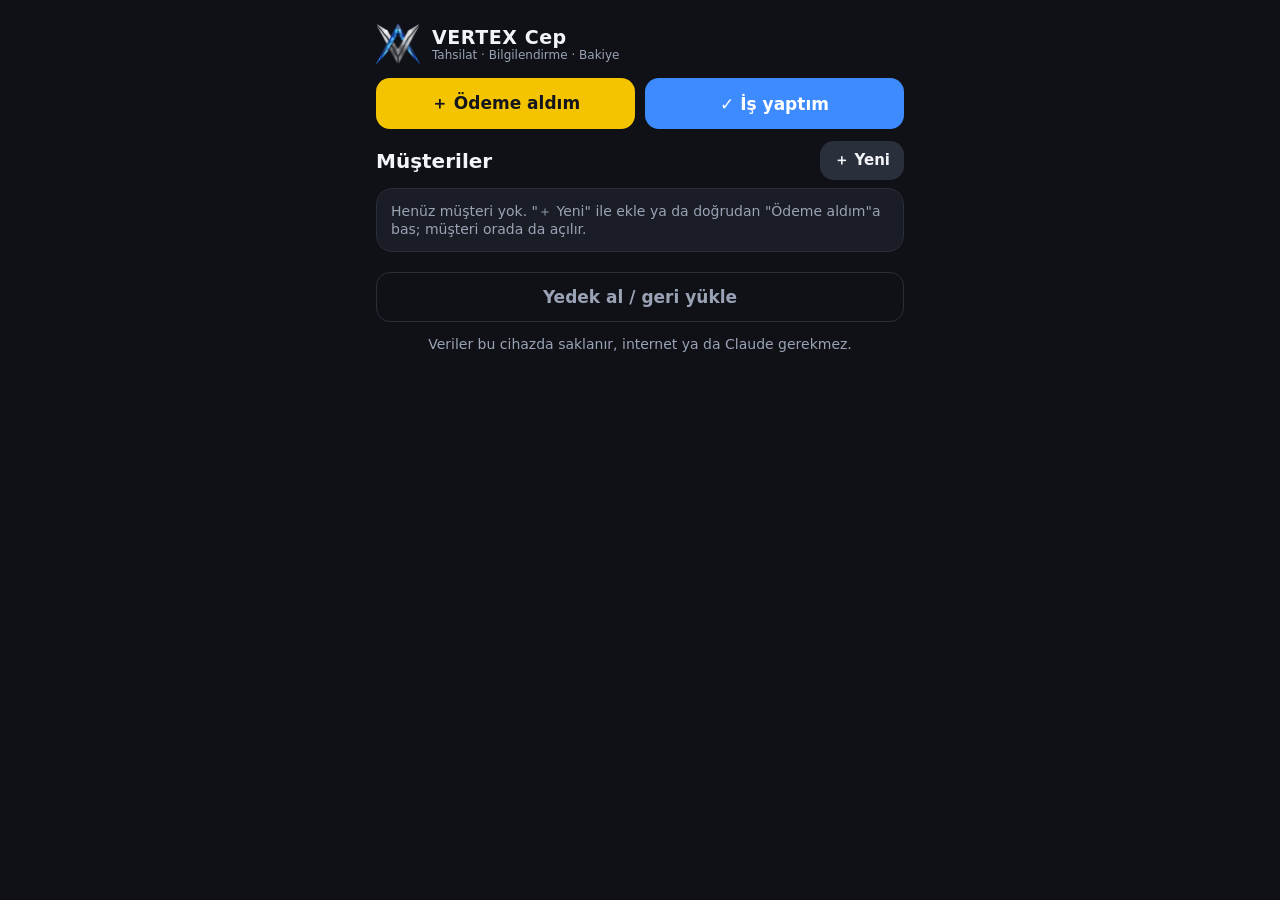
==== cep/index.html @ 3f2ba64d "VERTEX Cep: Claude'suz tahsilat bilgi belgesi, bilgilendirme ve bakiye sayfası Co-Authored-By: Claud" ====
<!doctype html>
<html lang="tr">
<head>
<meta charset="utf-8">
<meta name="viewport" content="width=device-width,initial-scale=1,viewport-fit=cover">
<meta name="apple-mobile-web-app-capable" content="yes">
<meta name="mobile-web-app-capable" content="yes">
<meta name="apple-mobile-web-app-title" content="VERTEX Cep">
<meta name="apple-mobile-web-app-status-bar-style" content="black-translucent">
<meta name="theme-color" content="#14161c">
<title>VERTEX Cep</title>
<link rel="manifest" href="manifest.json">
<link rel="apple-touch-icon" href="ikon-180.png">
<link rel="icon" href="ikon-192.png">
<style>
:root{--bg:#0f1116;--card:#1a1d25;--line:#2a2e39;--fg:#f2f4f8;--mut:#9aa3b5;--acc:#F5C400;--blue:#3E8BFF;--red:#ff6b6b;--ok:#3ddc97}
*{box-sizing:border-box;-webkit-tap-highlight-color:transparent}
html,body{margin:0;background:var(--bg);color:var(--fg);font-family:-apple-system,BlinkMacSystemFont,"SF Pro Text",system-ui,sans-serif;font-size:17px}
body{padding:env(safe-area-inset-top) 0 calc(24px + env(safe-area-inset-bottom))}
.wrap{max-width:560px;margin:0 auto;padding:14px 16px}
header{display:flex;align-items:center;gap:12px;padding:10px 0 14px}
header img{width:44px;height:40px;object-fit:contain}
header b{font-size:19px;letter-spacing:.03em}
header small{display:block;color:var(--mut);font-size:12px}
h2{font-size:20px;margin:6px 0 12px}
.card{background:var(--card);border:1px solid var(--line);border-radius:16px;padding:14px;margin-bottom:12px}
.row{display:flex;gap:10px;align-items:center}
.sp{flex:1}
.mut{color:var(--mut);font-size:14px}
.big{font-size:22px;font-weight:700}
.pos{color:var(--ok)}.neg{color:var(--red)}
button,.btn{font:inherit;border:0;border-radius:14px;padding:14px 16px;background:#2a2f3c;color:var(--fg);font-weight:600;width:100%;cursor:pointer}
button.pri{background:var(--acc);color:#14161c}
button.blue{background:var(--blue);color:#fff}
button.sm{width:auto;padding:10px 14px;font-size:15px}
button.ghost{background:transparent;border:1px solid var(--line);color:var(--mut)}
.grid2{display:grid;grid-template-columns:1fr 1fr;gap:10px}
label{display:block;color:var(--mut);font-size:13px;margin:12px 0 5px}
input,textarea,select{width:100%;font:inherit;color:var(--fg);background:#10131a;border:1px solid var(--line);border-radius:12px;padding:13px}
textarea{min-height:76px;resize:vertical}
.chips{display:flex;gap:8px;flex-wrap:wrap}
.chip{padding:10px 14px;border-radius:999px;border:1px solid var(--line);background:#10131a;color:var(--mut);font-weight:600;font-size:15px}
.chip.on{background:var(--acc);color:#14161c;border-color:var(--acc)}
.item{display:flex;gap:10px;align-items:center;padding:12px 0;border-top:1px solid var(--line)}
.item:first-child{border-top:0}
.tag{font-size:12px;padding:3px 8px;border-radius:8px;background:#2a2f3c;color:var(--mut)}
canvas.prev{width:100%;height:auto;border-radius:12px;background:#fff;display:block}
.top{display:flex;gap:8px;margin-bottom:12px}
.toast{position:fixed;left:50%;bottom:calc(24px + env(safe-area-inset-bottom));transform:translateX(-50%);background:#fff;color:#111;padding:12px 18px;border-radius:14px;font-weight:600;z-index:9;max-width:90%;text-align:center}
</style>
</head>
<body>
<div class="wrap" id="app"></div>
<script>
const LOGO = "[data-uri]";
const HV = { ad: "Murat Kulak", marka: "VERTEX flux", tel: "0532 394 84 07", adres: "Zafer Mah. Mithat Paşa Cad. Erek Apt. No: 98 Kat: 4, Kepez / Antalya" };
const TAG = "Yapay zekâ · Otomasyon · İş panelleri · 360° tur · Drone · Reels";
const KEY = "vxcep1";
let S = { musteriler: [], sayac: 0 };
try { const r = localStorage.getItem(KEY); if (r) S = JSON.parse(r); } catch (e) {}
const save = () => { try { localStorage.setItem(KEY, JSON.stringify(S)); } catch (e) { toast("Kaydedilemedi: depolama dolu/kapalı"); } };
const $ = (s, r = document) => r.querySelector(s);
const esc = (s) => String(s == null ? "" : s).replace(/[&<>"]/g, (c) => ({ "&": "&amp;", "<": "&lt;", ">": "&gt;", '"': "&quot;" }[c]));
const para = (n) => (Math.round(n * 100) / 100).toLocaleString("tr-TR", { minimumFractionDigits: Number.isInteger(Math.round(n * 100) / 100) ? 0 : 2, maximumFractionDigits: 2 }) + " TL";
const bugun = () => { const d = new Date(); return d.getFullYear() + "-" + String(d.getMonth() + 1).padStart(2, "0") + "-" + String(d.getDate()).padStart(2, "0"); };
const tr = (iso) => { const m = /^(\d{4})-(\d{2})-(\d{2})/.exec(iso || ""); return m ? m[3] + "." + m[2] + "." + m[1] : ""; };
const num = (v) => { const s = String(v == null ? "" : v).trim().replace(/\s/g, "").replace(/TL|₺/gi, ""); if (!s) return NaN; const t = /,\d{1,2}$/.test(s) ? s.replace(/\./g, "").replace(",", ".") : s.replace(/\.(?=\d{3}(\D|$))/g, "").replace(",", "."); return parseFloat(t); };
function toast(m) { const t = document.createElement("div"); t.className = "toast"; t.textContent = m; document.body.appendChild(t); setTimeout(() => t.remove(), 2600); }
const bak = (m, upto) => { let b = 0; (m.hareketler || []).forEach((h, i) => { if (upto !== undefined && i > upto) return; b += h.t === "odeme" ? h.tutar : -h.tutar; }); return Math.round(b * 100) / 100; };
const bakCls = (b) => (b < 0 ? "neg" : "pos");

/* ---------- ekranlar ---------- */
let V = { ekran: "ana" }, form = {};
function go(e, p) { V = Object.assign({ ekran: e }, p || {}); form = {}; render(); window.scrollTo(0, 0); }
function head() { return `<header><img src="${LOGO}" alt=""><div><b>VERTEX Cep</b><small>Tahsilat · Bilgilendirme · Bakiye</small></div><span class="sp"></span>${V.ekran !== "ana" ? `<button class="sm ghost" data-go="ana">‹ Ana</button>` : ""}</header>`; }
function render() { const a = $("#app"); a.innerHTML = head() + (V.ekran === "ana" ? ana() : V.ekran === "musteri" ? musteri() : V.ekran === "odeme" ? odemeForm() : V.ekran === "is" ? isForm() : V.ekran === "belge" ? belge() : V.ekran === "yedek" ? yedek() : V.ekran === "yeni" ? yeni() : ""); if (V.ekran === "belge") cizBelge(); }
function ana() {
  const L = S.musteriler;
  return `<div class="grid2" style="margin-bottom:12px"><button class="pri" data-go="odeme">＋ Ödeme aldım</button><button class="blue" data-go="is">✓ İş yaptım</button></div>
  <div class="row" style="margin:6px 0 8px"><h2 class="sp" style="margin:0">Müşteriler</h2><button class="sm" data-go="yeni">＋ Yeni</button></div>
  ${L.length ? L.map((m) => { const b = bak(m); return `<div class="card" data-go="musteri" data-id="${m.id}" style="cursor:pointer"><div class="row"><div class="sp"><b>${esc(m.ad)}</b><div class="mut">${(m.hareketler || []).length} kayıt${m.tel ? " · " + esc(m.tel) : ""}</div></div><div class="big ${bakCls(b)}">${para(b)}</div></div></div>`; }).join("") : `<div class="card mut">Henüz müşteri yok. "＋ Yeni" ile ekle ya da doğrudan "Ödeme aldım"a bas; müşteri orada da açılır.</div>`}
  <button class="ghost" data-go="yedek" style="margin-top:8px">Yedek al / geri yükle</button>
  <p class="mut" style="text-align:center">Veriler bu cihazda saklanır, internet ya da Claude gerekmez.</p>`;
}
function yeni() {
  return `<h2>Yeni müşteri</h2><div class="card"><label>Ad soyad / işletme</label><input id="f-ad" autocomplete="off"><label>WhatsApp numarası (isteğe bağlı)</label><input id="f-tel" inputmode="tel" placeholder="05xx xxx xx xx"><label>Not (isteğe bağlı)</label><input id="f-not"></div><button class="pri" data-act="musteriKaydet">Kaydet</button>`;
}
function musteri() {
  const m = S.musteriler.find((x) => x.id === V.id); if (!m) return go("ana"), "";
  const b = bak(m), H = m.hareketler || [];
  return `<div class="card"><div class="row"><div class="sp"><b style="font-size:20px">${esc(m.ad)}</b><div class="mut">${esc(m.tel || "numara yok")}${m.not ? " · " + esc(m.not) : ""}</div></div><button class="sm ghost" data-act="musteriDuzenle" data-id="${m.id}">Düzenle</button></div>
  <div class="mut" style="margin-top:10px">Güncel bakiye</div><div class="big ${bakCls(b)}">${para(b)}</div>${b < 0 ? `<div class="mut neg">Bakiye eksiye düştü: yeni ödeme gerekli</div>` : ""}</div>
  <div class="grid2" style="margin-bottom:12px"><button class="pri" data-go="odeme" data-id="${m.id}">＋ Ödeme aldım</button><button class="blue" data-go="is" data-id="${m.id}">✓ İş yaptım</button></div>
  <div class="card"><b>Hareketler</b>${H.length ? H.slice().map((h, i) => ({ h, i })).reverse().map(({ h, i }) => `<div class="item" data-go="belge" data-id="${m.id}" data-i="${i}" style="cursor:pointer"><div class="sp"><span class="tag">${h.t === "odeme" ? "Ödeme" : "İş"}</span> <b>${esc(h.t === "odeme" ? h.yontem : h.aciklama)}</b><div class="mut">${tr(h.tarih)} · belge ${esc(h.no)}</div></div><div style="text-align:right"><b class="${h.t === "odeme" ? "pos" : ""}">${h.t === "odeme" ? "+" : "−"}${para(h.tutar)}</b><div class="mut">›</div></div></div>`).join("") : `<div class="mut" style="padding-top:8px">Henüz hareket yok.</div>`}</div>
  <button class="ghost" data-act="musteriSil" data-id="${m.id}">Müşteriyi sil</button>`;
}
function musteriSecici(sel) {
  const L = S.musteriler;
  return `<label>Müşteri</label><select id="f-m">${L.map((m) => `<option value="${m.id}"${m.id === sel ? " selected" : ""}>${esc(m.ad)} (${para(bak(m))})</option>`).join("")}<option value="__yeni"${!L.length ? " selected" : ""}>＋ Yeni müşteri…</option></select><div id="yenibox" ${L.length && sel ? "hidden" : ""}><label>Yeni müşterinin adı soyadı / işletmesi</label><input id="f-yad" autocomplete="off"><label>WhatsApp numarası (isteğe bağlı)</label><input id="f-ytel" inputmode="tel" placeholder="05xx xxx xx xx"></div>`;
}
function odemeForm() {
  return `<h2>Ödeme aldım</h2><div class="card">${musteriSecici(V.id)}<label>Tutar (TL)</label><input id="f-tutar" inputmode="decimal" placeholder="örn. 5000"><label>Tarih</label><input id="f-tarih" type="date" value="${bugun()}"><label>Yöntem</label><div class="chips" id="yontem">${["Elden", "Havale / EFT", "Kart", "Diğer"].map((y, i) => `<span class="chip${i === 0 ? " on" : ""}" data-y="${y}">${y}</span>`).join("")}</div><label>Ne için? (isteğe bağlı)</label><input id="f-aciklama" placeholder="örn. Reels + drone paketi ön ödemesi"></div><button class="pri" data-act="odemeKaydet">Belgeyi hazırla</button>`;
}
function isForm() {
  return `<h2>İş yaptım · bakiyeden düş</h2><div class="card">${musteriSecici(V.id)}<label>Yapılan iş</label><textarea id="f-aciklama" placeholder="örn. 2 adet reels paylaşımı yapıldı"></textarea><div class="grid2"><div><label>Düşülecek tutar (TL)</label><input id="f-tutar" inputmode="decimal"></div><div><label>Tarih</label><input id="f-tarih" type="date" value="${bugun()}"></div></div><label>Gösterim sayısı (isteğe bağlı)</label><input id="f-gos" inputmode="numeric" placeholder="örn. 12400"><label>Ek not (isteğe bağlı)</label><input id="f-not"></div><button class="blue" data-act="isKaydet">Belgeyi hazırla</button>`;
}
function belge() {
  const m = S.musteriler.find((x) => x.id === V.id); const h = m && m.hareketler[V.i]; if (!h) return go("ana"), "";
  return `<div class="card" style="padding:8px"><canvas class="prev" id="cv"></canvas></div>
  <div class="grid2" style="margin-bottom:10px"><button class="pri" data-act="pdfPaylas">PDF'i gönder</button><button data-act="metinPaylas">Yazı olarak gönder</button></div>
  <div class="grid2"><button class="ghost" data-act="pdfIndir">PDF'i indir</button><button class="ghost" data-act="metinKopya">Yazıyı kopyala</button></div>
  <details class="card" style="margin-top:12px"><summary class="mut">Yazı hali</summary><pre id="metin" style="white-space:pre-wrap;font:inherit;margin:8px 0 0">${esc(mesaj(m, V.i))}</pre></details>
  <button class="ghost" data-act="hareketSil" data-id="${m.id}" data-i="${V.i}">Bu kaydı sil</button>`;
}
function yedek() {
  return `<h2>Yedek</h2><div class="card"><p class="mut">Veriler sadece bu cihazın tarayıcısında durur. Cihaz değişirse ya da Safari verileri silinirse kaybolur; arada bir yedek al.</p><button class="pri" data-act="yedekAl">Yedeği indir / paylaş</button><label>Yedekten geri yükle</label><input type="file" id="f-yedek" accept="application/json,.json"></div>`;
}

/* ---------- olaylar ---------- */
document.addEventListener("click", (e) => {
  const c = e.target.closest("[data-go],[data-act],[data-y]"); if (!c) return;
  if (c.dataset.y) { document.querySelectorAll("#yontem .chip").forEach((x) => x.classList.toggle("on", x === c)); return; }
  if (c.dataset.go) return go(c.dataset.go, { id: c.dataset.id, i: c.dataset.i !== undefined ? +c.dataset.i : undefined });
  act(c.dataset.act, c.dataset);
});
document.addEventListener("change", (e) => {
  if (e.target.id === "f-m") { const b = $("#yenibox"); if (b) b.hidden = e.target.value !== "__yeni"; }
  if (e.target.id === "f-yedek") { const f = e.target.files[0]; if (!f) return; const r = new FileReader(); r.onload = () => { try { const d = JSON.parse(r.result); if (!d || !Array.isArray(d.musteriler)) throw 0; S = d; save(); toast("Yedek yüklendi"); go("ana"); } catch (x) { toast("Dosya geçerli değil"); } }; r.readAsText(f); }
});
function yeniId() { return "m" + Date.now().toString(36) + Math.random().toString(36).slice(2, 5); }
function musteriAl() {
  const v = $("#f-m").value;
  if (v !== "__yeni") return S.musteriler.find((x) => x.id === v);
  const ad = $("#f-yad").value.trim(); if (!ad) { toast("Müşteri adını yaz"); return null; }
  const m = { id: yeniId(), ad, tel: $("#f-ytel").value.trim(), not: "", hareketler: [] }; S.musteriler.push(m); return m;
}
function belgeNo() { S.sayac = (S.sayac || 0) + 1; const d = new Date(); return "VX-" + String(d.getFullYear()).slice(2) + String(d.getMonth() + 1).padStart(2, "0") + String(d.getDate()).padStart(2, "0") + "-" + String(S.sayac).padStart(3, "0"); }
function act(a, d) {
  if (a === "musteriKaydet") { const ad = $("#f-ad").value.trim(); if (!ad) return toast("Adı yaz"); const m = { id: yeniId(), ad, tel: $("#f-tel").value.trim(), not: $("#f-not").value.trim(), hareketler: [] }; S.musteriler.push(m); save(); return go("musteri", { id: m.id }); }
  if (a === "musteriDuzenle") { const m = S.musteriler.find((x) => x.id === d.id); const ad = prompt("Ad soyad / işletme", m.ad); if (ad === null) return; const tel = prompt("WhatsApp numarası", m.tel || ""); if (tel === null) return; m.ad = ad.trim() || m.ad; m.tel = tel.trim(); save(); return render(); }
  if (a === "musteriSil") { const m = S.musteriler.find((x) => x.id === d.id); if (!confirm(m.ad + " ve tüm kayıtları silinsin mi? Geri alınamaz.")) return; S.musteriler = S.musteriler.filter((x) => x !== m); save(); return go("ana"); }
  if (a === "odemeKaydet") {
    const t = num($("#f-tutar").value); if (!(t > 0)) return toast("Tutarı yaz");
    const m = musteriAl(); if (!m) return;
    const y = (document.querySelector("#yontem .chip.on") || {}).dataset; 
    m.hareketler.push({ t: "odeme", tutar: t, tarih: $("#f-tarih").value || bugun(), yontem: (y && y.y) || "Elden", aciklama: $("#f-aciklama").value.trim(), no: belgeNo() }); save();
    return go("belge", { id: m.id, i: m.hareketler.length - 1 });
  }
  if (a === "isKaydet") {
    const ac = $("#f-aciklama").value.trim(); if (!ac) return toast("Yapılan işi yaz");
    const t = num($("#f-tutar").value); if (!(t > 0)) return toast("Düşülecek tutarı yaz");
    const m = musteriAl(); if (!m) return;
    const g = num($("#f-gos").value);
    m.hareketler.push({ t: "is", tutar: t, tarih: $("#f-tarih").value || bugun(), aciklama: ac, gosterim: g > 0 ? g : 0, ek: $("#f-not").value.trim(), no: belgeNo() }); save();
    return go("belge", { id: m.id, i: m.hareketler.length - 1 });
  }
  if (a === "hareketSil") { if (!confirm("Bu kayıt silinsin mi? Bakiye yeniden hesaplanır.")) return; const m = S.musteriler.find((x) => x.id === d.id); m.hareketler.splice(+d.i, 1); save(); return go("musteri", { id: m.id }); }
  const m = S.musteriler.find((x) => x.id === V.id);
  if (a === "metinPaylas") { const tx = mesaj(m, V.i), tel = (m.tel || "").replace(/\D/g, ""); const n = tel.length === 10 ? "90" + tel : tel.length === 11 && tel[0] === "0" ? "9" + tel : tel; return void window.open("https://wa.me/" + n + "?text=" + encodeURIComponent(tx), "_blank"); }
  if (a === "metinKopya") { const tx = mesaj(m, V.i); return void (navigator.clipboard ? navigator.clipboard.writeText(tx).then(() => toast("Kopyalandı"), () => toast("Kopyalanamadı")) : toast("Kopyalanamadı")); }
  if (a === "pdfPaylas" || a === "pdfIndir") {
    const h = m.hareketler[V.i], ad = "VERTEX-" + (h.t === "odeme" ? "Tahsilat" : "Bilgilendirme") + "-" + h.no + ".pdf";
    const blob = pdfBlob(cizBelge()); const file = new File([blob], ad, { type: "application/pdf" });
    if (a === "pdfPaylas" && navigator.canShare && navigator.canShare({ files: [file] })) return void navigator.share({ files: [file], text: "VERTEX flux" }).catch(() => {});
    const u = URL.createObjectURL(blob), l = document.createElement("a"); l.href = u; l.download = ad; document.body.appendChild(l); l.click(); l.remove(); setTimeout(() => URL.revokeObjectURL(u), 8000); if (a === "pdfPaylas") toast("Paylaşma bu tarayıcıda yok, PDF indirildi");
    return;
  }
  if (a === "yedekAl") {
    const blob = new Blob([JSON.stringify(S)], { type: "application/json" }), file = new File([blob], "vertex-cep-yedek-" + bugun() + ".json", { type: "application/json" });
    if (navigator.canShare && navigator.canShare({ files: [file] })) return void navigator.share({ files: [file] }).catch(() => {});
    const u = URL.createObjectURL(blob), l = document.createElement("a"); l.href = u; l.download = file.name; document.body.appendChild(l); l.click(); l.remove();
  }
}

/* ---------- yazı (WhatsApp/SMS) ---------- */
function mesaj(m, i) {
  const h = m.hareketler[i], onceki = bak(m, i - 1), sonra = bak(m, i), s = [];
  if (h.t === "odeme") {
    s.push("Sayın " + m.ad + ",", "", tr(h.tarih) + " tarihinde " + para(h.tutar) + " tutarındaki ödemeniz " + h.yontem.toLowerCase().replace("elden", "elden") + (h.yontem === "Elden" ? " teslim" : " yoluyla") + " alınmıştır." + (h.aciklama ? " (" + h.aciklama + ")" : ""), "Güncel bakiyeniz: " + para(sonra), "Belge no: " + h.no, "", "Teşekkür ederiz.");
  } else {
    s.push("Sayın " + m.ad + ",", "", tr(h.tarih) + ": " + h.aciklama + "." + (h.gosterim ? " Gösterim sayısı: " + h.gosterim.toLocaleString("tr-TR") + "." : ""), "Bu işin bedeli " + para(h.tutar) + " bakiyenizden düşülmüştür.", "Kalan bakiyeniz: " + para(sonra) + ".");
    if (h.ek) s.push(h.ek);
    if (sonra < 0) s.push("Bakiyeniz tükenmiştir; çalışmalara devam edebilmemiz için yeni bir ödeme gerekmektedir.");
    s.push("Belge no: " + h.no, "", "Teşekkür ederiz.");
  }
  s.push("VERTEX flux · " + HV.ad + " · " + HV.tel);
  return s.join("\n");
}

/* ---------- belge çizimi (canvas) ---------- */
let LOGOIMG = null; const logoYukle = new Promise((ok) => { const im = new Image(); im.onload = () => { LOGOIMG = im; ok(); }; im.src = LOGO; });
function cizBelge() {
  const m = S.musteriler.find((x) => x.id === V.id), i = V.i, h = m.hareketler[i], W = 1240, c0 = document.createElement("canvas"); c0.width = W; c0.height = 2400;
  const g = c0.getContext("2d"), F = "-apple-system,BlinkMacSystemFont,'SF Pro Text','Helvetica Neue',Arial,sans-serif", P = 70, IW = W - 2 * P;
  g.fillStyle = "#fff"; g.fillRect(0, 0, W, 2400);
  // başlık bandı
  g.fillStyle = "#14161c"; g.fillRect(0, 0, W, 250);
  if (LOGOIMG) g.drawImage(LOGOIMG, P, 62, 136, 122);
  g.fillStyle = "#fff"; g.font = "700 50px " + F; g.textBaseline = "alphabetic"; g.fillText("VERTEX flux", P + 164, 135);
  g.fillStyle = "#9aa3b5"; g.font = "500 24px " + F; g.fillText("Dijital çözümler", P + 166, 172);
  g.textAlign = "right"; g.fillStyle = "#F5C400"; g.font = "700 30px " + F; g.fillText(h.t === "odeme" ? "TAHSİLAT BİLGİ BELGESİ" : "İŞ BİLGİLENDİRMESİ", W - P, 112);
  g.fillStyle = "#cfd5e2"; g.font = "500 26px " + F; g.fillText("Belge no: " + h.no, W - P, 152); g.fillText("Tarih: " + tr(h.tarih), W - P, 188); g.textAlign = "left";
  g.fillStyle = "#F5C400"; g.fillRect(0, 250, W, 8);
  let y = 322;
  const wrap = (t, x, w, lh, font, col) => { g.font = font; g.fillStyle = col; const out = []; String(t).split("\n").forEach((par) => { let ln = ""; par.split(/\s+/).forEach((wd) => { const tt = ln ? ln + " " + wd : wd; if (g.measureText(tt).width > w && ln) { out.push(ln); ln = wd; } else ln = tt; }); out.push(ln); }); out.forEach((l, k) => g.fillText(l, x, y + k * lh)); return out.length * lh; };
  const sec = (n, t) => { g.fillStyle = "#F5C400"; g.beginPath(); g.arc(P + 24, y - 10, 24, 0, 7); g.fill(); g.fillStyle = "#14161c"; g.font = "800 28px " + F; g.textAlign = "center"; g.fillText(n, P + 24, y); g.textAlign = "left"; g.fillStyle = "#14161c"; g.font = "700 34px " + F; g.fillText(t, P + 68, y); y += 30; };
  const tablo = (rows) => { rows.forEach((r, k) => { const bold = r[2]; const hh = 64; if (k % 2 === 0) { g.fillStyle = "#f4f6fa"; g.fillRect(P, y, IW, hh); } g.fillStyle = "#5b6475"; g.font = "500 27px " + F; g.fillText(r[0], P + 20, y + 41); g.fillStyle = r[3] || "#14161c"; g.font = (bold ? "800 " : "600 ") + "29px " + F; g.textAlign = "right"; g.fillText(r[1], P + IW - 20, y + 41); g.textAlign = "left"; y += hh; }); g.strokeStyle = "#dfe3ec"; g.lineWidth = 2; g.strokeRect(P, y - rows.length * 64, IW, rows.length * 64); y += 14; };
  sec("1", "Taraflar"); y += 14;
  tablo([["Hizmet veren", HV.ad + " · VERTEX flux"], ["Telefon", HV.tel], ["Hizmet alan", m.ad]]);
  const onceki = bak(m, i - 1), sonra = bak(m, i);
  y += 44;
  if (h.t === "odeme") {
    sec("2", "Ödeme bilgisi"); y += 14;
    const r = [["Alınan tutar", para(h.tutar), true], ["Ödeme tarihi", tr(h.tarih)], ["Ödeme yöntemi", h.yontem]]; if (h.aciklama) r.push(["Açıklama", h.aciklama.length > 38 ? h.aciklama.slice(0, 37) + "…" : h.aciklama]); tablo(r);
    y += 44; sec("3", "Bakiye"); y += 14;
    tablo([["Önceki bakiye", para(onceki)], ["Bu ödeme", "+ " + para(h.tutar)], ["Güncel bakiye", para(sonra), true, sonra < 0 ? "#c0392b" : "#14161c"]]);
    y += 40; y += wrap(h.tarih ? tr(h.tarih) + " tarihinde " + para(h.tutar) + " tutarındaki ödeme " + (h.yontem === "Elden" ? "elden teslim alınmıştır" : h.yontem + " yoluyla alınmıştır") + ". Alınan tutar, " + m.ad + " adına tutulan hizmet bakiyesine eklenmiştir." : "", P, IW, 40, "500 28px " + F, "#2a2f3c");
  } else {
    sec("2", "Yapılan iş"); y += 14;
    const r = [["İş", h.aciklama.length > 40 ? h.aciklama.slice(0, 39) + "…" : h.aciklama], ["Tarih", tr(h.tarih)]]; if (h.gosterim) r.push(["Gösterim sayısı", h.gosterim.toLocaleString("tr-TR")]); r.push(["Bakiyeden düşülen", para(h.tutar), true]); tablo(r);
    if (h.aciklama.length > 40) { y -= 2; y += wrap("İş: " + h.aciklama, P, IW, 36, "500 25px " + F, "#5b6475") + 6; }
    y += 44; sec("3", "Bakiye"); y += 14;
    tablo([["Önceki bakiye", para(onceki)], ["Bu işin bedeli", "− " + para(h.tutar)], ["Kalan bakiye", para(sonra), true, sonra < 0 ? "#c0392b" : "#14161c"]]);
    if (h.ek) { y += 6; y += wrap(h.ek, P, IW, 38, "500 27px " + F, "#2a2f3c") + 8; }
    if (sonra < 0) { y += 10; g.fillStyle = "#fdecea"; g.fillRect(P, y, IW, 118); g.fillStyle = "#c0392b"; g.fillRect(P, y, 10, 118); y += 46; wrap("Bakiyeniz tükenmiştir (" + para(sonra) + "). Çalışmalara devam edebilmemiz için yeni bir ödeme gerekmektedir.", P + 34, IW - 60, 38, "700 27px " + F, "#8e2a20"); y += 90; }
  }
  y += 30; y += wrap("Bu belge bilgilendirme amaçlıdır; fatura veya vergi belgesi yerine geçmez.", P, IW, 32, "500 23px " + F, "#8a92a3");
  y += 40;
  // alt bant
  const fy = y; g.fillStyle = "#14161c"; g.fillRect(0, fy, W, 210); g.fillStyle = "#F5C400"; g.fillRect(0, fy, W, 6);
  if (LOGOIMG) g.drawImage(LOGOIMG, P, fy + 40, 100, 90);
  g.fillStyle = "#fff"; g.font = "700 34px " + F; g.fillText("VERTEX flux", P + 124, fy + 84);
  g.fillStyle = "#9aa3b5"; g.font = "500 22px " + F; g.fillText(TAG, P + 126, fy + 120);
  g.fillStyle = "#cfd5e2"; g.font = "500 22px " + F; g.fillText(HV.ad + " · " + HV.tel, P, fy + 168); g.textAlign = "right"; g.fillText("Kepez / Antalya", W - P, fy + 168); g.textAlign = "left";
  const H2 = fy + 210, out = V.cvOut = document.createElement("canvas"); out.width = W; out.height = H2; out.getContext("2d").drawImage(c0, 0, 0);
  const cv = $("#cv"); if (cv) { cv.width = W; cv.height = H2; cv.getContext("2d").drawImage(out, 0, 0); }
  return out;
}
/* ---------- PDF (kütüphanesiz): tek sayfa, JPEG gömülü ---------- */
function pdfBlob(cv) {
  const jpg = atob(cv.toDataURL("image/jpeg", 0.93).split(",")[1]), n = jpg.length, bytes = new Uint8Array(n); for (let i = 0; i < n; i++) bytes[i] = jpg.charCodeAt(i);
  const pw = 419.53, ph = Math.round(pw * cv.height / cv.width * 100) / 100, enc = (s) => new TextEncoder().encode(s), parts = [], off = [];
  let len = 0; const add = (b) => { b = typeof b === "string" ? enc(b) : b; parts.push(b); len += b.length; };
  add("%PDF-1.4\n%âãÏÓ\n");
  const obj = (k, body) => { off[k] = len; add(k + " 0 obj\n"); add(body); add("\nendobj\n"); };
  obj(1, "<< /Type /Catalog /Pages 2 0 R >>"); obj(2, "<< /Type /Pages /Kids [3 0 R] /Count 1 >>");
  obj(3, `<< /Type /Page /Parent 2 0 R /MediaBox [0 0 ${pw} ${ph}] /Resources << /XObject << /Im0 4 0 R >> >> /Contents 5 0 R >>`);
  off[4] = len; add(`4 0 obj\n<< /Type /XObject /Subtype /Image /Width ${cv.width} /Height ${cv.height} /ColorSpace /DeviceRGB /BitsPerComponent 8 /Filter /DCTDecode /Length ${n} >>\nstream\n`); add(bytes); add("\nendstream\nendobj\n");
  const cs = `q ${pw} 0 0 ${ph} 0 0 cm /Im0 Do Q`; obj(5, `<< /Length ${cs.length} >>\nstream\n${cs}\nendstream`);
  const xr = len; add("xref\n0 6\n0000000000 65535 f \n"); for (let k = 1; k <= 5; k++) add(String(off[k]).padStart(10, "0") + " 00000 n \n");
  add(`trailer\n<< /Size 6 /Root 1 0 R >>\nstartxref\n${xr}\n%%EOF`);
  return new Blob(parts, { type: "application/pdf" });
}
if ("serviceWorker" in navigator) navigator.serviceWorker.register("sw.js").catch(() => {});
logoYukle.then(render); render();
</script>
</body>
</html>
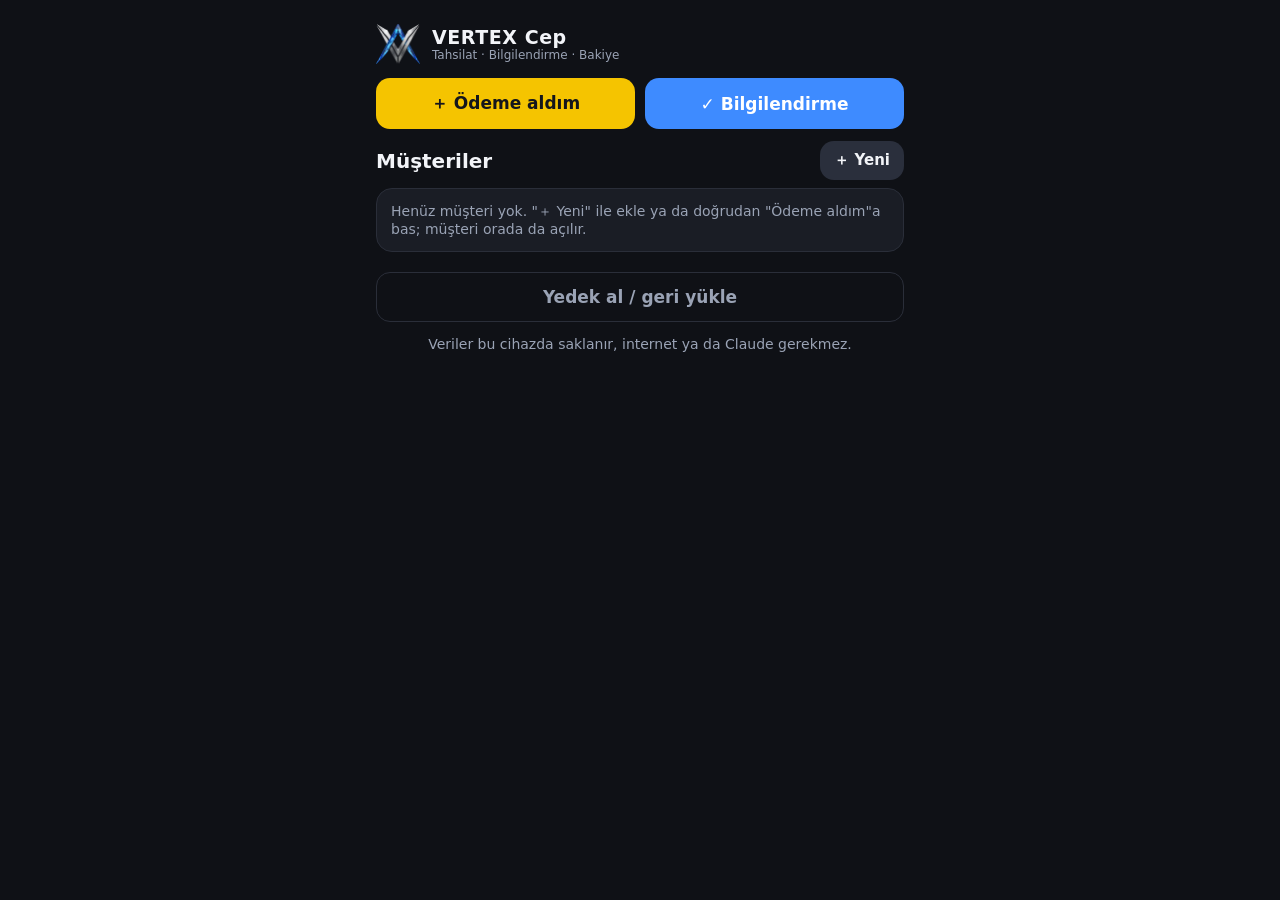
==== commit 9dc5c6ac: "VERTEX Cep: tutarsız bilgilendirme (bakiyeden düşmeden) eklendi Co-Authored-By: Claude Sonnet 5.5 <n" ====
--- a/cep/index.html
+++ b/cep/index.html
@@ -76,7 +76,7 @@
 function render() { const a = $("#app"); a.innerHTML = head() + (V.ekran === "ana" ? ana() : V.ekran === "musteri" ? musteri() : V.ekran === "odeme" ? odemeForm() : V.ekran === "is" ? isForm() : V.ekran === "belge" ? belge() : V.ekran === "yedek" ? yedek() : V.ekran === "yeni" ? yeni() : ""); if (V.ekran === "belge") cizBelge(); }
 function ana() {
   const L = S.musteriler;
-  return `<div class="grid2" style="margin-bottom:12px"><button class="pri" data-go="odeme">＋ Ödeme aldım</button><button class="blue" data-go="is">✓ İş yaptım</button></div>
+  return `<div class="grid2" style="margin-bottom:12px"><button class="pri" data-go="odeme">＋ Ödeme aldım</button><button class="blue" data-go="is">✓ Bilgilendirme</button></div>
   <div class="row" style="margin:6px 0 8px"><h2 class="sp" style="margin:0">Müşteriler</h2><button class="sm" data-go="yeni">＋ Yeni</button></div>
   ${L.length ? L.map((m) => { const b = bak(m); return `<div class="card" data-go="musteri" data-id="${m.id}" style="cursor:pointer"><div class="row"><div class="sp"><b>${esc(m.ad)}</b><div class="mut">${(m.hareketler || []).length} kayıt${m.tel ? " · " + esc(m.tel) : ""}</div></div><div class="big ${bakCls(b)}">${para(b)}</div></div></div>`; }).join("") : `<div class="card mut">Henüz müşteri yok. "＋ Yeni" ile ekle ya da doğrudan "Ödeme aldım"a bas; müşteri orada da açılır.</div>`}
   <button class="ghost" data-go="yedek" style="margin-top:8px">Yedek al / geri yükle</button>
@@ -90,19 +90,20 @@
   const b = bak(m), H = m.hareketler || [];
   return `<div class="card"><div class="row"><div class="sp"><b style="font-size:20px">${esc(m.ad)}</b><div class="mut">${esc(m.tel || "numara yok")}${m.not ? " · " + esc(m.not) : ""}</div></div><button class="sm ghost" data-act="musteriDuzenle" data-id="${m.id}">Düzenle</button></div>
   <div class="mut" style="margin-top:10px">Güncel bakiye</div><div class="big ${bakCls(b)}">${para(b)}</div>${b < 0 ? `<div class="mut neg">Bakiye eksiye düştü: yeni ödeme gerekli</div>` : ""}</div>
-  <div class="grid2" style="margin-bottom:12px"><button class="pri" data-go="odeme" data-id="${m.id}">＋ Ödeme aldım</button><button class="blue" data-go="is" data-id="${m.id}">✓ İş yaptım</button></div>
-  <div class="card"><b>Hareketler</b>${H.length ? H.slice().map((h, i) => ({ h, i })).reverse().map(({ h, i }) => `<div class="item" data-go="belge" data-id="${m.id}" data-i="${i}" style="cursor:pointer"><div class="sp"><span class="tag">${h.t === "odeme" ? "Ödeme" : "İş"}</span> <b>${esc(h.t === "odeme" ? h.yontem : h.aciklama)}</b><div class="mut">${tr(h.tarih)} · belge ${esc(h.no)}</div></div><div style="text-align:right"><b class="${h.t === "odeme" ? "pos" : ""}">${h.t === "odeme" ? "+" : "−"}${para(h.tutar)}</b><div class="mut">›</div></div></div>`).join("") : `<div class="mut" style="padding-top:8px">Henüz hareket yok.</div>`}</div>
+  <div class="grid2" style="margin-bottom:12px"><button class="pri" data-go="odeme" data-id="${m.id}">＋ Ödeme aldım</button><button class="blue" data-go="is" data-id="${m.id}">✓ Bilgilendirme</button></div>
+  <div class="card"><b>Hareketler</b>${H.length ? H.slice().map((h, i) => ({ h, i })).reverse().map(({ h, i }) => `<div class="item" data-go="belge" data-id="${m.id}" data-i="${i}" style="cursor:pointer"><div class="sp"><span class="tag">${h.t === "odeme" ? "Ödeme" : "İş"}</span> <b>${esc(h.t === "odeme" ? h.yontem : h.aciklama)}</b><div class="mut">${tr(h.tarih)} · belge ${esc(h.no)}</div></div><div style="text-align:right"><b class="${h.t === "odeme" ? "pos" : ""}">${h.t === "odeme" ? "+" : h.tutar ? "−" : ""}${h.tutar || h.t === "odeme" ? para(h.tutar) : "bilgi"}</b><div class="mut">›</div></div></div>`).join("") : `<div class="mut" style="padding-top:8px">Henüz hareket yok.</div>`}</div>
   <button class="ghost" data-act="musteriSil" data-id="${m.id}">Müşteriyi sil</button>`;
 }
-function musteriSecici(sel) {
+function musteriSecici(sel, yeniVarsayilan) {
+  const yv = !sel && (yeniVarsayilan || !S.musteriler.length);
   const L = S.musteriler;
-  return `<label>Müşteri</label><select id="f-m">${L.map((m) => `<option value="${m.id}"${m.id === sel ? " selected" : ""}>${esc(m.ad)} (${para(bak(m))})</option>`).join("")}<option value="__yeni"${!L.length ? " selected" : ""}>＋ Yeni müşteri…</option></select><div id="yenibox" ${L.length && sel ? "hidden" : ""}><label>Yeni müşterinin adı soyadı / işletmesi</label><input id="f-yad" autocomplete="off"><label>WhatsApp numarası (isteğe bağlı)</label><input id="f-ytel" inputmode="tel" placeholder="05xx xxx xx xx"></div>`;
+  return `<label>Müşteri</label><select id="f-m">${L.map((m) => `<option value="${m.id}"${m.id === sel ? " selected" : ""}>${esc(m.ad)} (${para(bak(m))})</option>`).join("")}<option value="__yeni"${yv ? " selected" : ""}>＋ Yeni müşteri…</option></select><div id="yenibox" ${yv ? "" : "hidden"}><label>Yeni müşterinin adı soyadı / işletmesi</label><input id="f-yad" autocomplete="off"><label>WhatsApp numarası (isteğe bağlı)</label><input id="f-ytel" inputmode="tel" placeholder="05xx xxx xx xx"></div>`;
 }
 function odemeForm() {
-  return `<h2>Ödeme aldım</h2><div class="card">${musteriSecici(V.id)}<label>Tutar (TL)</label><input id="f-tutar" inputmode="decimal" placeholder="örn. 5000"><label>Tarih</label><input id="f-tarih" type="date" value="${bugun()}"><label>Yöntem</label><div class="chips" id="yontem">${["Elden", "Havale / EFT", "Kart", "Diğer"].map((y, i) => `<span class="chip${i === 0 ? " on" : ""}" data-y="${y}">${y}</span>`).join("")}</div><label>Ne için? (isteğe bağlı)</label><input id="f-aciklama" placeholder="örn. Reels + drone paketi ön ödemesi"></div><button class="pri" data-act="odemeKaydet">Belgeyi hazırla</button>`;
+  return `<h2>Ödeme aldım</h2><div class="card">${musteriSecici(V.id, true)}<label>Tutar (TL)</label><input id="f-tutar" inputmode="decimal" placeholder="örn. 5000"><label>Tarih</label><input id="f-tarih" type="date" value="${bugun()}"><label>Yöntem</label><div class="chips" id="yontem">${["Elden", "Havale / EFT", "Kart", "Diğer"].map((y, i) => `<span class="chip${i === 0 ? " on" : ""}" data-y="${y}">${y}</span>`).join("")}</div><label>Ödemeyi yapan (müşteriden farklıysa)</label><input id="f-ode" placeholder="boşsa müşteri adı yazılır"><label>Dekont / referans no (isteğe bağlı)</label><input id="f-ref"><label>Ne için? (boşsa: hizmet bakiyesi ön ödemesi)</label><input id="f-aciklama" placeholder="örn. Reels + drone paketi ön ödemesi"></div><button class="pri" data-act="odemeKaydet">Belgeyi hazırla</button>`;
 }
 function isForm() {
-  return `<h2>İş yaptım · bakiyeden düş</h2><div class="card">${musteriSecici(V.id)}<label>Yapılan iş</label><textarea id="f-aciklama" placeholder="örn. 2 adet reels paylaşımı yapıldı"></textarea><div class="grid2"><div><label>Düşülecek tutar (TL)</label><input id="f-tutar" inputmode="decimal"></div><div><label>Tarih</label><input id="f-tarih" type="date" value="${bugun()}"></div></div><label>Gösterim sayısı (isteğe bağlı)</label><input id="f-gos" inputmode="numeric" placeholder="örn. 12400"><label>Ek not (isteğe bağlı)</label><input id="f-not"></div><button class="blue" data-act="isKaydet">Belgeyi hazırla</button>`;
+  return `<h2>Bilgilendirme · yapılan iş</h2><div class="card">${musteriSecici(V.id)}<label>Yapılan iş</label><textarea id="f-aciklama" placeholder="örn. 2 adet reels paylaşımı yapıldı"></textarea><div class="grid2"><div><label>Bakiyeden düşülecek tutar (TL)</label><input id="f-tutar" inputmode="decimal"></div><div><label>Tarih</label><input id="f-tarih" type="date" value="${bugun()}"></div></div><label>Gösterim sayısı (isteğe bağlı)</label><input id="f-gos" inputmode="numeric" placeholder="örn. 12400"><p class="mut" style="margin:8px 0 0">Tutarı boş bırakırsan bakiyeden düşmez; sadece bilgilendirme belgesi çıkar.</p><label>Ek not (isteğe bağlı)</label><input id="f-not"></div><button class="blue" data-act="isKaydet">Belgeyi hazırla</button>`;
 }
 function belge() {
   const m = S.musteriler.find((x) => x.id === V.id); const h = m && m.hareketler[V.i]; if (!h) return go("ana"), "";
@@ -143,15 +144,15 @@
     const t = num($("#f-tutar").value); if (!(t > 0)) return toast("Tutarı yaz");
     const m = musteriAl(); if (!m) return;
     const y = (document.querySelector("#yontem .chip.on") || {}).dataset; 
-    m.hareketler.push({ t: "odeme", tutar: t, tarih: $("#f-tarih").value || bugun(), yontem: (y && y.y) || "Elden", aciklama: $("#f-aciklama").value.trim(), no: belgeNo() }); save();
+    m.hareketler.push({ t: "odeme", tutar: t, tarih: $("#f-tarih").value || bugun(), yontem: (y && y.y) || "Elden", aciklama: $("#f-aciklama").value.trim() || "Hizmet bakiyesi ön ödemesi", odeyen: $("#f-ode").value.trim(), ref: $("#f-ref").value.trim(), saat: new Date().toTimeString().slice(0, 5), no: belgeNo() }); save();
     return go("belge", { id: m.id, i: m.hareketler.length - 1 });
   }
   if (a === "isKaydet") {
     const ac = $("#f-aciklama").value.trim(); if (!ac) return toast("Yapılan işi yaz");
-    const t = num($("#f-tutar").value); if (!(t > 0)) return toast("Düşülecek tutarı yaz");
+    let t = num($("#f-tutar").value); if (!(t > 0)) t = 0;
     const m = musteriAl(); if (!m) return;
     const g = num($("#f-gos").value);
-    m.hareketler.push({ t: "is", tutar: t, tarih: $("#f-tarih").value || bugun(), aciklama: ac, gosterim: g > 0 ? g : 0, ek: $("#f-not").value.trim(), no: belgeNo() }); save();
+    m.hareketler.push({ t: "is", saat: new Date().toTimeString().slice(0, 5), tutar: t, tarih: $("#f-tarih").value || bugun(), aciklama: ac, gosterim: g > 0 ? g : 0, ek: $("#f-not").value.trim(), no: belgeNo() }); save();
     return go("belge", { id: m.id, i: m.hareketler.length - 1 });
   }
   if (a === "hareketSil") { if (!confirm("Bu kayıt silinsin mi? Bakiye yeniden hesaplanır.")) return; const m = S.musteriler.find((x) => x.id === d.id); m.hareketler.splice(+d.i, 1); save(); return go("musteri", { id: m.id }); }
@@ -176,9 +177,9 @@
 function mesaj(m, i) {
   const h = m.hareketler[i], onceki = bak(m, i - 1), sonra = bak(m, i), s = [];
   if (h.t === "odeme") {
-    s.push("Sayın " + m.ad + ",", "", tr(h.tarih) + " tarihinde " + para(h.tutar) + " tutarındaki ödemeniz " + h.yontem.toLowerCase().replace("elden", "elden") + (h.yontem === "Elden" ? " teslim" : " yoluyla") + " alınmıştır." + (h.aciklama ? " (" + h.aciklama + ")" : ""), "Güncel bakiyeniz: " + para(sonra), "Belge no: " + h.no, "", "Teşekkür ederiz.");
+    s.push("Sayın " + m.ad + ",", "", tr(h.tarih) + " tarihinde " + para(h.tutar) + " tutarındaki ödemeniz " + h.yontem.toLowerCase().replace("elden", "elden") + (h.yontem === "Elden" ? " teslim" : " yoluyla") + " alınmıştır." + (h.aciklama ? " (" + h.aciklama + ")" : ""), "Güncel bakiyeniz: " + para(sonra), ...(h.ref ? ["Dekont/referans: " + h.ref] : []), "Belge no: " + h.no, "", "Teşekkür ederiz.");
   } else {
-    s.push("Sayın " + m.ad + ",", "", tr(h.tarih) + ": " + h.aciklama + "." + (h.gosterim ? " Gösterim sayısı: " + h.gosterim.toLocaleString("tr-TR") + "." : ""), "Bu işin bedeli " + para(h.tutar) + " bakiyenizden düşülmüştür.", "Kalan bakiyeniz: " + para(sonra) + ".");
+    s.push("Sayın " + m.ad + ",", "", tr(h.tarih) + ": " + h.aciklama + "." + (h.gosterim ? " Gösterim sayısı: " + h.gosterim.toLocaleString("tr-TR") + "." : ""), ...(h.tutar > 0 ? ["Bu işin bedeli " + para(h.tutar) + " bakiyenizden düşülmüştür.", "Kalan bakiyeniz: " + para(sonra) + "."] : ["Güncel bakiyeniz: " + para(sonra) + "."]));
     if (h.ek) s.push(h.ek);
     if (sonra < 0) s.push("Bakiyeniz tükenmiştir; çalışmalara devam edebilmemiz için yeni bir ödeme gerekmektedir.");
     s.push("Belge no: " + h.no, "", "Teşekkür ederiz.");
@@ -211,20 +212,19 @@
   y += 44;
   if (h.t === "odeme") {
     sec("2", "Ödeme bilgisi"); y += 14;
-    const r = [["Alınan tutar", para(h.tutar), true], ["Ödeme tarihi", tr(h.tarih)], ["Ödeme yöntemi", h.yontem]]; if (h.aciklama) r.push(["Açıklama", h.aciklama.length > 38 ? h.aciklama.slice(0, 37) + "…" : h.aciklama]); tablo(r);
+    const r = [["Alınan tutar", para(h.tutar), true], ["Ödeme tarihi", tr(h.tarih) + (h.saat ? " · " + h.saat : "")], ["Ödeme yöntemi", h.yontem]]; if (h.odeyen) r.push(["Ödemeyi yapan", h.odeyen]); if (h.ref) r.push(["Dekont / referans", h.ref]); if (h.aciklama) r.push(["Açıklama", h.aciklama.length > 38 ? h.aciklama.slice(0, 37) + "…" : h.aciklama]); tablo(r);
     y += 44; sec("3", "Bakiye"); y += 14;
     tablo([["Önceki bakiye", para(onceki)], ["Bu ödeme", "+ " + para(h.tutar)], ["Güncel bakiye", para(sonra), true, sonra < 0 ? "#c0392b" : "#14161c"]]);
     y += 40; y += wrap(h.tarih ? tr(h.tarih) + " tarihinde " + para(h.tutar) + " tutarındaki ödeme " + (h.yontem === "Elden" ? "elden teslim alınmıştır" : h.yontem + " yoluyla alınmıştır") + ". Alınan tutar, " + m.ad + " adına tutulan hizmet bakiyesine eklenmiştir." : "", P, IW, 40, "500 28px " + F, "#2a2f3c");
   } else {
     sec("2", "Yapılan iş"); y += 14;
-    const r = [["İş", h.aciklama.length > 40 ? h.aciklama.slice(0, 39) + "…" : h.aciklama], ["Tarih", tr(h.tarih)]]; if (h.gosterim) r.push(["Gösterim sayısı", h.gosterim.toLocaleString("tr-TR")]); r.push(["Bakiyeden düşülen", para(h.tutar), true]); tablo(r);
+    const r = [["İş", h.aciklama.length > 40 ? h.aciklama.slice(0, 39) + "…" : h.aciklama], ["Tarih", tr(h.tarih)]]; if (h.gosterim) r.push(["Gösterim sayısı", h.gosterim.toLocaleString("tr-TR")]); if (h.tutar > 0) r.push(["Bakiyeden düşülen", para(h.tutar), true]); tablo(r);
     if (h.aciklama.length > 40) { y -= 2; y += wrap("İş: " + h.aciklama, P, IW, 36, "500 25px " + F, "#5b6475") + 6; }
     y += 44; sec("3", "Bakiye"); y += 14;
-    tablo([["Önceki bakiye", para(onceki)], ["Bu işin bedeli", "− " + para(h.tutar)], ["Kalan bakiye", para(sonra), true, sonra < 0 ? "#c0392b" : "#14161c"]]);
+    tablo(h.tutar > 0 ? [["Önceki bakiye", para(onceki)], ["Bu işin bedeli", "− " + para(h.tutar)], ["Kalan bakiye", para(sonra), true, sonra < 0 ? "#c0392b" : "#14161c"]] : [["Güncel bakiye", para(sonra), true, sonra < 0 ? "#c0392b" : "#14161c"]]);
     if (h.ek) { y += 6; y += wrap(h.ek, P, IW, 38, "500 27px " + F, "#2a2f3c") + 8; }
     if (sonra < 0) { y += 10; g.fillStyle = "#fdecea"; g.fillRect(P, y, IW, 118); g.fillStyle = "#c0392b"; g.fillRect(P, y, 10, 118); y += 46; wrap("Bakiyeniz tükenmiştir (" + para(sonra) + "). Çalışmalara devam edebilmemiz için yeni bir ödeme gerekmektedir.", P + 34, IW - 60, 38, "700 27px " + F, "#8e2a20"); y += 90; }
   }
-  y += 30; y += wrap("Bu belge bilgilendirme amaçlıdır; fatura veya vergi belgesi yerine geçmez.", P, IW, 32, "500 23px " + F, "#8a92a3");
   y += 40;
   // alt bant
   const fy = y; g.fillStyle = "#14161c"; g.fillRect(0, fy, W, 210); g.fillStyle = "#F5C400"; g.fillRect(0, fy, W, 6);
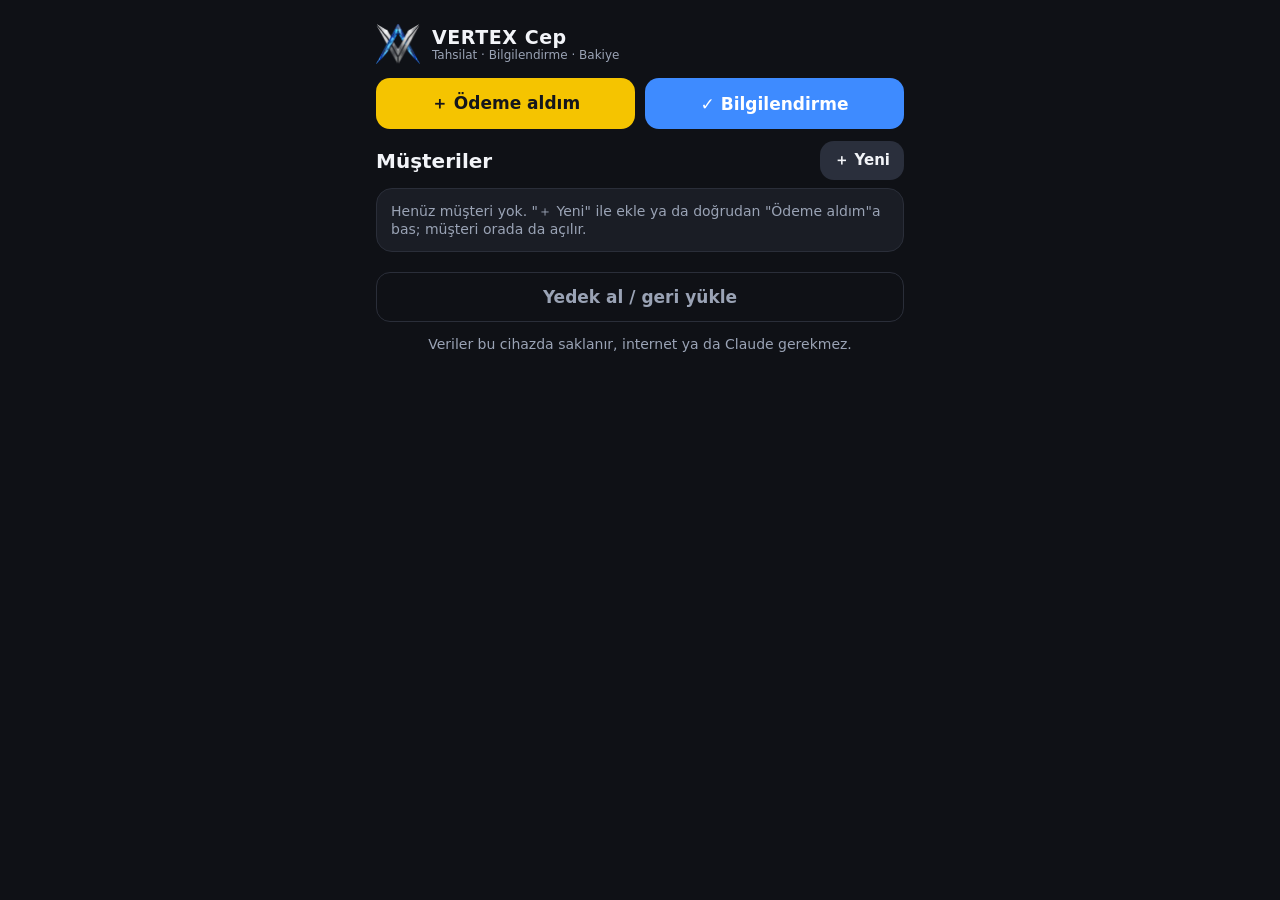
==== commit f3d7f399: "VERTEX Cep: bakiye takibi müşteri bazında açılıp kapanır Co-Authored-By: Claude Sonnet 5.5 <noreply@" ====
--- a/cep/index.html
+++ b/cep/index.html
@@ -67,6 +67,7 @@
 const num = (v) => { const s = String(v == null ? "" : v).trim().replace(/\s/g, "").replace(/TL|₺/gi, ""); if (!s) return NaN; const t = /,\d{1,2}$/.test(s) ? s.replace(/\./g, "").replace(",", ".") : s.replace(/\.(?=\d{3}(\D|$))/g, "").replace(",", "."); return parseFloat(t); };
 function toast(m) { const t = document.createElement("div"); t.className = "toast"; t.textContent = m; document.body.appendChild(t); setTimeout(() => t.remove(), 2600); }
 const bak = (m, upto) => { let b = 0; (m.hareketler || []).forEach((h, i) => { if (upto !== undefined && i > upto) return; b += h.t === "odeme" ? h.tutar : -h.tutar; }); return Math.round(b * 100) / 100; };
+const bk = (m) => m.bakiyeli !== false;
 const bakCls = (b) => (b < 0 ? "neg" : "pos");
 
 /* ---------- ekranlar ---------- */
@@ -78,18 +79,18 @@
   const L = S.musteriler;
   return `<div class="grid2" style="margin-bottom:12px"><button class="pri" data-go="odeme">＋ Ödeme aldım</button><button class="blue" data-go="is">✓ Bilgilendirme</button></div>
   <div class="row" style="margin:6px 0 8px"><h2 class="sp" style="margin:0">Müşteriler</h2><button class="sm" data-go="yeni">＋ Yeni</button></div>
-  ${L.length ? L.map((m) => { const b = bak(m); return `<div class="card" data-go="musteri" data-id="${m.id}" style="cursor:pointer"><div class="row"><div class="sp"><b>${esc(m.ad)}</b><div class="mut">${(m.hareketler || []).length} kayıt${m.tel ? " · " + esc(m.tel) : ""}</div></div><div class="big ${bakCls(b)}">${para(b)}</div></div></div>`; }).join("") : `<div class="card mut">Henüz müşteri yok. "＋ Yeni" ile ekle ya da doğrudan "Ödeme aldım"a bas; müşteri orada da açılır.</div>`}
+  ${L.length ? L.map((m) => { const b = bak(m); return `<div class="card" data-go="musteri" data-id="${m.id}" style="cursor:pointer"><div class="row"><div class="sp"><b>${esc(m.ad)}</b><div class="mut">${(m.hareketler || []).length} kayıt${m.tel ? " · " + esc(m.tel) : ""}</div></div>${bk(m) ? `<div class="big ${bakCls(b)}">${para(b)}</div>` : `<span class="tag">bilgilendirme</span>`}</div></div>`; }).join("") : `<div class="card mut">Henüz müşteri yok. "＋ Yeni" ile ekle ya da doğrudan "Ödeme aldım"a bas; müşteri orada da açılır.</div>`}
   <button class="ghost" data-go="yedek" style="margin-top:8px">Yedek al / geri yükle</button>
   <p class="mut" style="text-align:center">Veriler bu cihazda saklanır, internet ya da Claude gerekmez.</p>`;
 }
 function yeni() {
-  return `<h2>Yeni müşteri</h2><div class="card"><label>Ad soyad / işletme</label><input id="f-ad" autocomplete="off"><label>WhatsApp numarası (isteğe bağlı)</label><input id="f-tel" inputmode="tel" placeholder="05xx xxx xx xx"><label>Not (isteğe bağlı)</label><input id="f-not"></div><button class="pri" data-act="musteriKaydet">Kaydet</button>`;
+  return `<h2>Yeni müşteri</h2><div class="card"><label>Ad soyad / işletme</label><input id="f-ad" autocomplete="off"><label>WhatsApp numarası (isteğe bağlı)</label><input id="f-tel" inputmode="tel" placeholder="05xx xxx xx xx"><label>Not (isteğe bağlı)</label><input id="f-not"><label class="chk"><input type="checkbox" id="f-yb" style="width:auto"> Ön ödemeli bakiye takibi yap</label></div><button class="pri" data-act="musteriKaydet">Kaydet</button>`;
 }
 function musteri() {
   const m = S.musteriler.find((x) => x.id === V.id); if (!m) return go("ana"), "";
   const b = bak(m), H = m.hareketler || [];
   return `<div class="card"><div class="row"><div class="sp"><b style="font-size:20px">${esc(m.ad)}</b><div class="mut">${esc(m.tel || "numara yok")}${m.not ? " · " + esc(m.not) : ""}</div></div><button class="sm ghost" data-act="musteriDuzenle" data-id="${m.id}">Düzenle</button></div>
-  <div class="mut" style="margin-top:10px">Güncel bakiye</div><div class="big ${bakCls(b)}">${para(b)}</div>${b < 0 ? `<div class="mut neg">Bakiye eksiye düştü: yeni ödeme gerekli</div>` : ""}</div>
+  ${bk(m) ? `<div class="mut" style="margin-top:10px">Güncel bakiye</div><div class="big ${bakCls(b)}">${para(b)}</div>${b < 0 ? `<div class="mut neg">Bakiye eksiye düştü: yeni ödeme gerekli</div>` : ""}` : `<div class="mut" style="margin-top:10px">Bakiye takibi kapalı (sadece bilgilendirme / ödeme belgesi)</div>`}<button class="sm ghost" style="margin-top:10px" data-act="bakTog" data-id="${m.id}">Bakiye takibi: ${bk(m) ? "Açık · kapat" : "Kapalı · aç"}</button></div>
   <div class="grid2" style="margin-bottom:12px"><button class="pri" data-go="odeme" data-id="${m.id}">＋ Ödeme aldım</button><button class="blue" data-go="is" data-id="${m.id}">✓ Bilgilendirme</button></div>
   <div class="card"><b>Hareketler</b>${H.length ? H.slice().map((h, i) => ({ h, i })).reverse().map(({ h, i }) => `<div class="item" data-go="belge" data-id="${m.id}" data-i="${i}" style="cursor:pointer"><div class="sp"><span class="tag">${h.t === "odeme" ? "Ödeme" : "İş"}</span> <b>${esc(h.t === "odeme" ? h.yontem : h.aciklama)}</b><div class="mut">${tr(h.tarih)} · belge ${esc(h.no)}</div></div><div style="text-align:right"><b class="${h.t === "odeme" ? "pos" : ""}">${h.t === "odeme" ? "+" : h.tutar ? "−" : ""}${h.tutar || h.t === "odeme" ? para(h.tutar) : "bilgi"}</b><div class="mut">›</div></div></div>`).join("") : `<div class="mut" style="padding-top:8px">Henüz hareket yok.</div>`}</div>
   <button class="ghost" data-act="musteriSil" data-id="${m.id}">Müşteriyi sil</button>`;
@@ -97,13 +98,13 @@
 function musteriSecici(sel, yeniVarsayilan) {
   const yv = !sel && (yeniVarsayilan || !S.musteriler.length);
   const L = S.musteriler;
-  return `<label>Müşteri</label><select id="f-m">${L.map((m) => `<option value="${m.id}"${m.id === sel ? " selected" : ""}>${esc(m.ad)} (${para(bak(m))})</option>`).join("")}<option value="__yeni"${yv ? " selected" : ""}>＋ Yeni müşteri…</option></select><div id="yenibox" ${yv ? "" : "hidden"}><label>Yeni müşterinin adı soyadı / işletmesi</label><input id="f-yad" autocomplete="off"><label>WhatsApp numarası (isteğe bağlı)</label><input id="f-ytel" inputmode="tel" placeholder="05xx xxx xx xx"></div>`;
+  return `<label>Müşteri</label><select id="f-m">${L.map((m) => `<option value="${m.id}"${m.id === sel ? " selected" : ""}>${esc(m.ad)} (${para(bak(m))})</option>`).join("")}<option value="__yeni"${yv ? " selected" : ""}>＋ Yeni müşteri…</option></select><div id="yenibox" ${yv ? "" : "hidden"}><label>Yeni müşterinin adı soyadı / işletmesi</label><input id="f-yad" autocomplete="off"><label>WhatsApp numarası (isteğe bağlı)</label><input id="f-ytel" inputmode="tel" placeholder="05xx xxx xx xx"><label class="chk"><input type="checkbox" id="f-yyb" style="width:auto"${yeniVarsayilan ? " checked" : ""}> Ön ödemeli bakiye takibi yap</label></div>`;
 }
 function odemeForm() {
-  return `<h2>Ödeme aldım</h2><div class="card">${musteriSecici(V.id, true)}<label>Tutar (TL)</label><input id="f-tutar" inputmode="decimal" placeholder="örn. 5000"><label>Tarih</label><input id="f-tarih" type="date" value="${bugun()}"><label>Yöntem</label><div class="chips" id="yontem">${["Elden", "Havale / EFT", "Kart", "Diğer"].map((y, i) => `<span class="chip${i === 0 ? " on" : ""}" data-y="${y}">${y}</span>`).join("")}</div><label>Ödemeyi yapan (müşteriden farklıysa)</label><input id="f-ode" placeholder="boşsa müşteri adı yazılır"><label>Dekont / referans no (isteğe bağlı)</label><input id="f-ref"><label>Ne için? (boşsa: hizmet bakiyesi ön ödemesi)</label><input id="f-aciklama" placeholder="örn. Reels + drone paketi ön ödemesi"></div><button class="pri" data-act="odemeKaydet">Belgeyi hazırla</button>`;
+  return `<h2>Ödeme aldım</h2><div class="card">${musteriSecici(V.id, true)}<label>Tutar (TL)</label><input id="f-tutar" inputmode="decimal" placeholder="örn. 5000"><label>Tarih</label><input id="f-tarih" type="date" value="${bugun()}"><label>Yöntem</label><div class="chips" id="yontem">${["Elden", "Havale / EFT", "Kart", "Diğer"].map((y, i) => `<span class="chip${i === 0 ? " on" : ""}" data-y="${y}">${y}</span>`).join("")}</div><label>Ödemeyi yapan (müşteriden farklıysa)</label><input id="f-ode" placeholder="boşsa müşteri adı yazılır"><label>Dekont / referans no (isteğe bağlı)</label><input id="f-ref"><label>Ne için? (boşsa: hizmet ödemesi / ön ödeme)</label><input id="f-aciklama" placeholder="örn. Reels + drone paketi ön ödemesi"></div><button class="pri" data-act="odemeKaydet">Belgeyi hazırla</button>`;
 }
 function isForm() {
-  return `<h2>Bilgilendirme · yapılan iş</h2><div class="card">${musteriSecici(V.id)}<label>Yapılan iş</label><textarea id="f-aciklama" placeholder="örn. 2 adet reels paylaşımı yapıldı"></textarea><div class="grid2"><div><label>Bakiyeden düşülecek tutar (TL)</label><input id="f-tutar" inputmode="decimal"></div><div><label>Tarih</label><input id="f-tarih" type="date" value="${bugun()}"></div></div><label>Gösterim sayısı (isteğe bağlı)</label><input id="f-gos" inputmode="numeric" placeholder="örn. 12400"><p class="mut" style="margin:8px 0 0">Tutarı boş bırakırsan bakiyeden düşmez; sadece bilgilendirme belgesi çıkar.</p><label>Ek not (isteğe bağlı)</label><input id="f-not"></div><button class="blue" data-act="isKaydet">Belgeyi hazırla</button>`;
+  return `<h2>Bilgilendirme · yapılan iş</h2><div class="card">${musteriSecici(V.id)}<label>Yapılan iş</label><textarea id="f-aciklama" placeholder="örn. 2 adet reels paylaşımı yapıldı"></textarea><div class="grid2"><div><label>Bakiyeden düşülecek tutar (TL)</label><input id="f-tutar" inputmode="decimal"></div><div><label>Tarih</label><input id="f-tarih" type="date" value="${bugun()}"></div></div><label>Gösterim sayısı (isteğe bağlı)</label><input id="f-gos" inputmode="numeric" placeholder="örn. 12400"><p class="mut" style="margin:8px 0 0">Tutarı boş bırakırsan bakiyeden düşmez. Bakiye takibi kapalı müşterilerde tutar hiç kullanılmaz, sadece bilgilendirme çıkar.</p><label>Ek not (isteğe bağlı)</label><input id="f-not"></div><button class="blue" data-act="isKaydet">Belgeyi hazırla</button>`;
 }
 function belge() {
   const m = S.musteriler.find((x) => x.id === V.id); const h = m && m.hareketler[V.i]; if (!h) return go("ana"), "";
@@ -133,24 +134,25 @@
   const v = $("#f-m").value;
   if (v !== "__yeni") return S.musteriler.find((x) => x.id === v);
   const ad = $("#f-yad").value.trim(); if (!ad) { toast("Müşteri adını yaz"); return null; }
-  const m = { id: yeniId(), ad, tel: $("#f-ytel").value.trim(), not: "", hareketler: [] }; S.musteriler.push(m); return m;
+  const m = { id: yeniId(), ad, tel: $("#f-ytel").value.trim(), not: "", bakiyeli: $("#f-yyb").checked, hareketler: [] }; S.musteriler.push(m); return m;
 }
 function belgeNo() { S.sayac = (S.sayac || 0) + 1; const d = new Date(); return "VX-" + String(d.getFullYear()).slice(2) + String(d.getMonth() + 1).padStart(2, "0") + String(d.getDate()).padStart(2, "0") + "-" + String(S.sayac).padStart(3, "0"); }
 function act(a, d) {
-  if (a === "musteriKaydet") { const ad = $("#f-ad").value.trim(); if (!ad) return toast("Adı yaz"); const m = { id: yeniId(), ad, tel: $("#f-tel").value.trim(), not: $("#f-not").value.trim(), hareketler: [] }; S.musteriler.push(m); save(); return go("musteri", { id: m.id }); }
+  if (a === "musteriKaydet") { const ad = $("#f-ad").value.trim(); if (!ad) return toast("Adı yaz"); const m = { id: yeniId(), ad, tel: $("#f-tel").value.trim(), not: $("#f-not").value.trim(), bakiyeli: $("#f-yb").checked, hareketler: [] }; S.musteriler.push(m); save(); return go("musteri", { id: m.id }); }
   if (a === "musteriDuzenle") { const m = S.musteriler.find((x) => x.id === d.id); const ad = prompt("Ad soyad / işletme", m.ad); if (ad === null) return; const tel = prompt("WhatsApp numarası", m.tel || ""); if (tel === null) return; m.ad = ad.trim() || m.ad; m.tel = tel.trim(); save(); return render(); }
+  if (a === "bakTog") { const m = S.musteriler.find((x) => x.id === d.id); m.bakiyeli = !bk(m); save(); return render(); }
   if (a === "musteriSil") { const m = S.musteriler.find((x) => x.id === d.id); if (!confirm(m.ad + " ve tüm kayıtları silinsin mi? Geri alınamaz.")) return; S.musteriler = S.musteriler.filter((x) => x !== m); save(); return go("ana"); }
   if (a === "odemeKaydet") {
     const t = num($("#f-tutar").value); if (!(t > 0)) return toast("Tutarı yaz");
     const m = musteriAl(); if (!m) return;
     const y = (document.querySelector("#yontem .chip.on") || {}).dataset; 
-    m.hareketler.push({ t: "odeme", tutar: t, tarih: $("#f-tarih").value || bugun(), yontem: (y && y.y) || "Elden", aciklama: $("#f-aciklama").value.trim() || "Hizmet bakiyesi ön ödemesi", odeyen: $("#f-ode").value.trim(), ref: $("#f-ref").value.trim(), saat: new Date().toTimeString().slice(0, 5), no: belgeNo() }); save();
+    m.hareketler.push({ t: "odeme", tutar: t, tarih: $("#f-tarih").value || bugun(), yontem: (y && y.y) || "Elden", aciklama: $("#f-aciklama").value.trim() || (bk(m) ? "Hizmet bakiyesi ön ödemesi" : "Hizmet ödemesi"), odeyen: $("#f-ode").value.trim(), ref: $("#f-ref").value.trim(), saat: new Date().toTimeString().slice(0, 5), no: belgeNo() }); save();
     return go("belge", { id: m.id, i: m.hareketler.length - 1 });
   }
   if (a === "isKaydet") {
     const ac = $("#f-aciklama").value.trim(); if (!ac) return toast("Yapılan işi yaz");
     let t = num($("#f-tutar").value); if (!(t > 0)) t = 0;
-    const m = musteriAl(); if (!m) return;
+    const m = musteriAl(); if (!m) return; if (!bk(m)) t = 0;
     const g = num($("#f-gos").value);
     m.hareketler.push({ t: "is", saat: new Date().toTimeString().slice(0, 5), tutar: t, tarih: $("#f-tarih").value || bugun(), aciklama: ac, gosterim: g > 0 ? g : 0, ek: $("#f-not").value.trim(), no: belgeNo() }); save();
     return go("belge", { id: m.id, i: m.hareketler.length - 1 });
@@ -176,12 +178,13 @@
 /* ---------- yazı (WhatsApp/SMS) ---------- */
 function mesaj(m, i) {
   const h = m.hareketler[i], onceki = bak(m, i - 1), sonra = bak(m, i), s = [];
+  const B = bk(m);
   if (h.t === "odeme") {
-    s.push("Sayın " + m.ad + ",", "", tr(h.tarih) + " tarihinde " + para(h.tutar) + " tutarındaki ödemeniz " + h.yontem.toLowerCase().replace("elden", "elden") + (h.yontem === "Elden" ? " teslim" : " yoluyla") + " alınmıştır." + (h.aciklama ? " (" + h.aciklama + ")" : ""), "Güncel bakiyeniz: " + para(sonra), ...(h.ref ? ["Dekont/referans: " + h.ref] : []), "Belge no: " + h.no, "", "Teşekkür ederiz.");
+    s.push("Sayın " + m.ad + ",", "", tr(h.tarih) + " tarihinde " + para(h.tutar) + " tutarındaki ödemeniz " + h.yontem.toLowerCase().replace("elden", "elden") + (h.yontem === "Elden" ? " teslim" : " yoluyla") + " alınmıştır." + (h.aciklama ? " (" + h.aciklama + ")" : ""), ...(B ? ["Güncel bakiyeniz: " + para(sonra)] : []), ...(h.ref ? ["Dekont/referans: " + h.ref] : []), "Belge no: " + h.no, "", "Teşekkür ederiz.");
   } else {
-    s.push("Sayın " + m.ad + ",", "", tr(h.tarih) + ": " + h.aciklama + "." + (h.gosterim ? " Gösterim sayısı: " + h.gosterim.toLocaleString("tr-TR") + "." : ""), ...(h.tutar > 0 ? ["Bu işin bedeli " + para(h.tutar) + " bakiyenizden düşülmüştür.", "Kalan bakiyeniz: " + para(sonra) + "."] : ["Güncel bakiyeniz: " + para(sonra) + "."]));
+    s.push("Sayın " + m.ad + ",", "", tr(h.tarih) + ": " + h.aciklama + "." + (h.gosterim ? " Gösterim sayısı: " + h.gosterim.toLocaleString("tr-TR") + "." : ""), ...(!B ? [] : h.tutar > 0 ? ["Bu işin bedeli " + para(h.tutar) + " bakiyenizden düşülmüştür.", "Kalan bakiyeniz: " + para(sonra) + "."] : ["Güncel bakiyeniz: " + para(sonra) + "."]));
     if (h.ek) s.push(h.ek);
-    if (sonra < 0) s.push("Bakiyeniz tükenmiştir; çalışmalara devam edebilmemiz için yeni bir ödeme gerekmektedir.");
+    if (B && sonra < 0) s.push("Bakiyeniz tükenmiştir; çalışmalara devam edebilmemiz için yeni bir ödeme gerekmektedir.");
     s.push("Belge no: " + h.no, "", "Teşekkür ederiz.");
   }
   s.push("VERTEX flux · " + HV.ad + " · " + HV.tel);
@@ -213,17 +216,17 @@
   if (h.t === "odeme") {
     sec("2", "Ödeme bilgisi"); y += 14;
     const r = [["Alınan tutar", para(h.tutar), true], ["Ödeme tarihi", tr(h.tarih) + (h.saat ? " · " + h.saat : "")], ["Ödeme yöntemi", h.yontem]]; if (h.odeyen) r.push(["Ödemeyi yapan", h.odeyen]); if (h.ref) r.push(["Dekont / referans", h.ref]); if (h.aciklama) r.push(["Açıklama", h.aciklama.length > 38 ? h.aciklama.slice(0, 37) + "…" : h.aciklama]); tablo(r);
-    y += 44; sec("3", "Bakiye"); y += 14;
-    tablo([["Önceki bakiye", para(onceki)], ["Bu ödeme", "+ " + para(h.tutar)], ["Güncel bakiye", para(sonra), true, sonra < 0 ? "#c0392b" : "#14161c"]]);
-    y += 40; y += wrap(h.tarih ? tr(h.tarih) + " tarihinde " + para(h.tutar) + " tutarındaki ödeme " + (h.yontem === "Elden" ? "elden teslim alınmıştır" : h.yontem + " yoluyla alınmıştır") + ". Alınan tutar, " + m.ad + " adına tutulan hizmet bakiyesine eklenmiştir." : "", P, IW, 40, "500 28px " + F, "#2a2f3c");
+    if (bk(m)) { y += 44; sec("3", "Bakiye"); y += 14;
+      tablo([["Önceki bakiye", para(onceki)], ["Bu ödeme", "+ " + para(h.tutar)], ["Güncel bakiye", para(sonra), true, sonra < 0 ? "#c0392b" : "#14161c"]]); }
+    y += 40; y += wrap(tr(h.tarih) + " tarihinde " + para(h.tutar) + " tutarındaki ödeme " + (h.yontem === "Elden" ? "elden teslim alınmıştır" : h.yontem + " yoluyla alınmıştır") + (bk(m) ? ". Alınan tutar, " + m.ad + " adına tutulan hizmet bakiyesine eklenmiştir." : "."), P, IW, 40, "500 28px " + F, "#2a2f3c");
   } else {
     sec("2", "Yapılan iş"); y += 14;
     const r = [["İş", h.aciklama.length > 40 ? h.aciklama.slice(0, 39) + "…" : h.aciklama], ["Tarih", tr(h.tarih)]]; if (h.gosterim) r.push(["Gösterim sayısı", h.gosterim.toLocaleString("tr-TR")]); if (h.tutar > 0) r.push(["Bakiyeden düşülen", para(h.tutar), true]); tablo(r);
     if (h.aciklama.length > 40) { y -= 2; y += wrap("İş: " + h.aciklama, P, IW, 36, "500 25px " + F, "#5b6475") + 6; }
-    y += 44; sec("3", "Bakiye"); y += 14;
-    tablo(h.tutar > 0 ? [["Önceki bakiye", para(onceki)], ["Bu işin bedeli", "− " + para(h.tutar)], ["Kalan bakiye", para(sonra), true, sonra < 0 ? "#c0392b" : "#14161c"]] : [["Güncel bakiye", para(sonra), true, sonra < 0 ? "#c0392b" : "#14161c"]]);
-    if (h.ek) { y += 6; y += wrap(h.ek, P, IW, 38, "500 27px " + F, "#2a2f3c") + 8; }
-    if (sonra < 0) { y += 10; g.fillStyle = "#fdecea"; g.fillRect(P, y, IW, 118); g.fillStyle = "#c0392b"; g.fillRect(P, y, 10, 118); y += 46; wrap("Bakiyeniz tükenmiştir (" + para(sonra) + "). Çalışmalara devam edebilmemiz için yeni bir ödeme gerekmektedir.", P + 34, IW - 60, 38, "700 27px " + F, "#8e2a20"); y += 90; }
+    if (bk(m)) { y += 44; sec("3", "Bakiye"); y += 14;
+    tablo(h.tutar > 0 ? [["Önceki bakiye", para(onceki)], ["Bu işin bedeli", "− " + para(h.tutar)], ["Kalan bakiye", para(sonra), true, sonra < 0 ? "#c0392b" : "#14161c"]] : [["Güncel bakiye", para(sonra), true, sonra < 0 ? "#c0392b" : "#14161c"]]); }
+    if (h.ek) { y += bk(m) ? 6 : 34; y += wrap(h.ek, P, IW, 38, "500 27px " + F, "#2a2f3c") + 8; }
+    if (bk(m) && sonra < 0) { y += 10; g.fillStyle = "#fdecea"; g.fillRect(P, y, IW, 118); g.fillStyle = "#c0392b"; g.fillRect(P, y, 10, 118); y += 46; wrap("Bakiyeniz tükenmiştir (" + para(sonra) + "). Çalışmalara devam edebilmemiz için yeni bir ödeme gerekmektedir.", P + 34, IW - 60, 38, "700 27px " + F, "#8e2a20"); y += 90; }
   }
   y += 40;
   // alt bant
